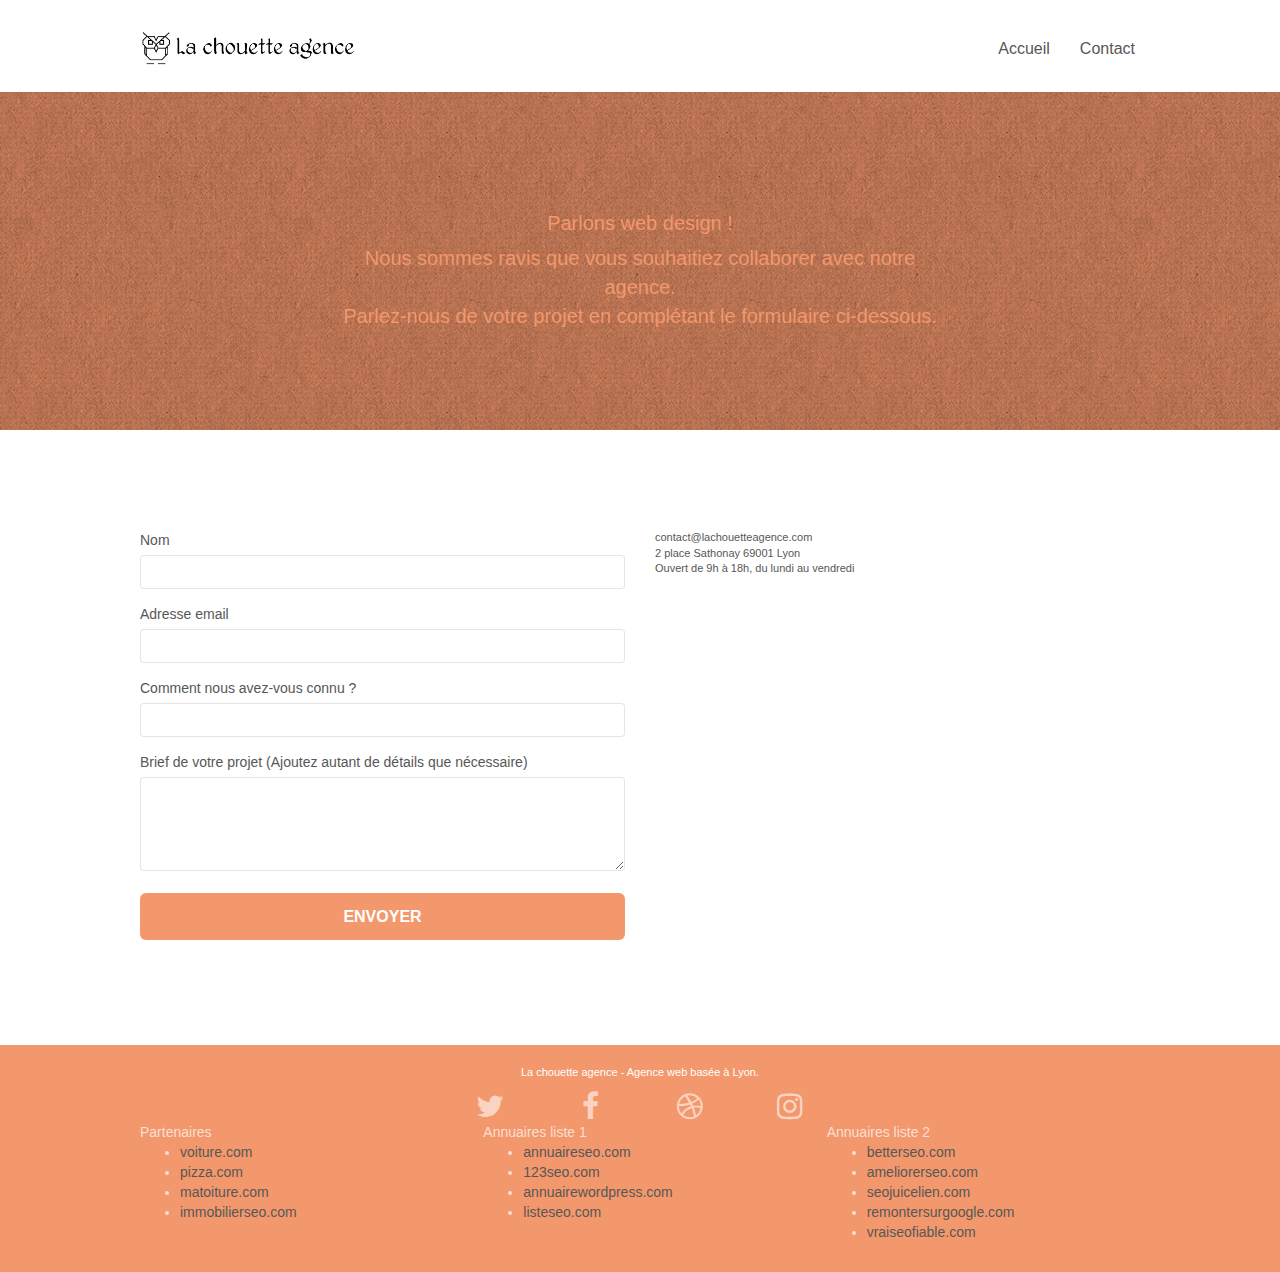
==== Contact.html @ 12263cb3 "Ajout aria label" ====
<!doctype html>
<html lang="Default">
<head>
    <meta charset="utf-8">
    <meta name="keywords" content="Entreprise webdesign à Lyon, stratégie web, web design, illustrations,responsive design, création site web, digital">
    <meta name="description" content="Entreprise webdesign et stratégie web basée à Lyon. Notre entreprise vous accompagne dans la mise en place de vos projets web design et vous aide à vous développer.">
    <meta name="viewport" content="width=device-width, initial-scale=1.0, viewport-fit=cover">
    <link rel="shortcut icon" type="image/png" href="favicon.jpg">
    
	<link rel="stylesheet" type="text/css" href="./css/bootstrap.css">
	<link rel="stylesheet" type="text/css" href="style.css">
	<link rel="stylesheet" type="text/css" href="./css/font-awesome.css">
	<link rel="stylesheet" type="text/css" href="./css/et-line.css">
	
    
	<script src="./js/jquery-2.1.0.js"></script>
	<script src="./js/bootstrap.js"></script>
	<script src="./js/blocs.js"></script>
	<script src="./js/jquery.touchSwipe.js" defer></script>
	<script src="./js/gmaps.js"></script>
    <title>Contact</title>

    
<!-- Analytics -->
 
<!-- Analytics END -->
    
</head>
<body>
<!-- Principal conteneur -->
<div class="page-container">
    
<!-- bloc-0 -->
<header>
<div class="bloc bgc-white l-bloc " id="bloc-0">
	<div class="container bloc-sm">
		<nav class="navbar row">
			<div class="navbar-header">
				<a class="navbar-brand" href="index.html"><img src="img/la-chouette-agence.png" alt="Entreprise webdesign à Lyon" height="40" /></a>
				<button id="nav-toggle" type="button" class="ui-navbar-toggle navbar-toggle" data-toggle="collapse" data-target=".navbar-1">
					<span class="sr-only">Toggle navigation</span><span class="icon-bar"></span><span class="icon-bar"></span><span class="icon-bar"></span>
				</button>
			</div>
			<div class="collapse navbar-collapse navbar-1 special-dropdown-nav">
				<ul class="site-navigation nav navbar-nav">
					<li>
						<a href="index.html">Accueil</a>
					</li>
					<li>
						<a href="contact.html">Contact</a>
					</li>
				</ul>
			</div>
		</nav>
	</div>
</div>
</header>
<!-- bloc-0 END -->

<!-- bloc-6  -->
<div class="bloc bg-dots-bg bg-repeat bgc-atomic-tangerine d-bloc bloc-bg-texture texture-paper" id="bloc-6">
	<div class="container bloc-lg">
		<div class="row">
			<div class="col-sm-12">
				<h1 class="text-center hero-bloc-text tc-white">
					Parlons web design !
				</h1>
				<p class="text-center mg-lg tc-white tight-width-whitespace">
					Nous sommes ravis que vous souhaitiez collaborer avec notre agence.<br>
					Parlez-nous de votre projet en complétant le formulaire ci-dessous.
				</p>
			</div>
		</div>
	</div>
</div>
<!-- bloc-6 END -->

<!-- bloc-7 -->
<main>
<div class="bloc bgc-white l-bloc" id="bloc-7">
	<div class="container bloc-lg">
		<div class="row">
			<div class="col-sm-6">
				<form id="form_1" novalidate success-msg="Your message has been sent." fail-msg="Sorry it seems that our mail server is not responding, Sorry for the inconvenience!">
					<div class="form-group">
						<label>
							Nom
						</label>
						<input id="name" class="form-control" required />
					</div>
					<div class="form-group">
						<label>
							Adresse email
						</label>
						<input id="email" class="form-control" type="email" required />
					</div>
					<div class="form-group">
						<label>
							Comment nous avez-vous connu ?
						</label>
						<input class="form-control" type="email" required id="input_504" />
					</div>
					<div class="form-group">
						<label>
							Brief de votre projet (Ajoutez autant de détails que nécessaire)<br>
						</label><textarea id="message" class="form-control" rows="4" cols="50" required></textarea>
					</div> 
					<button class="bloc-button btn btn-lg btn-block cta-hero btn-atomic-tangerine" type="submit">
						Envoyer
					</button>
				</form>
			</div>
			<div class="col-sm-6">
				<p>
					contact@lachouetteagence.com<br>2 place Sathonay 69001 Lyon<br>Ouvert de 9h à 18h, du lundi au vendredi<br>
				</p>
			</div>
		</div>
	</div>
</div>
</main>
<!-- bloc-7 END -->

<!-- ScrollToTop Button 
<a class="bloc-button btn btn-d scrollToTop" onclick="scrollToTarget('1')"><span class="fa fa-chevron-up"></span></a>
ScrollToTop Button END-->


<!-- Footer - bloc-8 -->
<footer>
	<div class="bloc bgc-atomic-tangerine d-bloc" id="bloc-8">
		<div class="container bloc-sm">
			<div class="row">
				<div class="col-sm-12">
					<p class="text-center white">
						La chouette agence - Agence web basée à Lyon.<br>
					</p>
					<div class="row row-no-gutters social">
						<div class="col-sm-3">
							<div class="text-center">
								<a class="social" href="https://twitter.com/login?lang=fr"><span class="fa fa-twitter icon-md"></span></a>
							</div>
						</div>
						<div class="col-sm-3">
							<div class="text-center">
								<a class="social" href="https://www.facebook.com/"><span class="fa fa-facebook icon-md"></span></a>
							</div>
						</div>
						<div class="col-sm-3">
							<div class="text-center">
								<a class="social" href="https://dribbble.com/"><span class="fa fa-dribbble icon-md"></span></a>
							</div>
						</div>
						<div class="col-sm-3">
							<div class="text-center">
								<a class="social" href="https://www.instagram.com/?hl=fr"><span class="fa fa-instagram icon-md"></span></a>
							</div>
						</div>
					</div>
					<div class="row">
						<div class="col-sm-4">
							Partenaires
								<ul>
									<li><a href="voiture.com">voiture.com</a></li>
									<li><a href="pizza.com">pizza.com</a></li>
									<li><a href="matoiture.com">matoiture.com</a></li>
									<li><a href="immobilierseo.com">immobilierseo.com</a></li>
								</ul>		
						</div>
						<div class="col-sm-4">
							Annuaires liste 1
							<ul>
								<li><a href="annuaireseo.com">annuaireseo.com</a></li>
								<li><a href="123seoture.com">123seo.com</a></li>
								<li><a href="annuairewordpress.com">annuairewordpress.com</a></li>
								<li><a href="listeseo.com">listeseo.com</a></li>
							</ul>
						</div>
						<div class="col-sm-4">
							Annuaires liste 2
							<ul>
								<li><a href="betterseo.com">betterseo.com</a></li>
								<li><a href="ameliorerseo.com">ameliorerseo.com</a></li>
								<li><a href="seojuicelien.com">seojuicelien.com</a></li>
								<li><a href="remontersurgoogle.com">remontersurgoogle.com</a></li>
								<li><a href="vraiseofiable.com">vraiseofiable.com</a></li>
							</ul>
						</div>
					</div>
				</div>
			</div>
		</div>
	</div>
</footer>
<!-- Footer - bloc-8 END -->

</div>
<!-- Principal conteneur END -->
    

</body>
</html>
---- style.css ----
body {
    margin: 0;
    padding: 0;
    background: #FFF;
    overflow-x: hidden;
    -webkit-font-smoothing: antialiased;
    -moz-osx-font-smoothing: grayscale;
}

a,
button {
    transition: all .3s ease-in-out;
    outline: none!important;
}

a:hover {
    text-decoration: none;
    cursor: pointer;
}

#page-loading-blocs-notifaction {
    position: fixed;
    top: 0;
    bottom: 0;
    width: 100%;
    z-index: 100000;
    background: #FFFFFF url("img/pageload-spinner.gif") no-repeat center center;
}

.bloc {
    width: 100%;
    clear: both;
    background: 50% 50% no-repeat;
    padding: 0 50px;
    -webkit-background-size: cover;
    -moz-background-size: cover;
    -o-background-size: cover;
    background-size: cover;
    position: relative;
}

.bloc .container {
    padding-left: 0;
    padding-right: 0;
}

.bloc-lg {
    padding: 100px 50px;
}

.bloc-md {
    padding: 50px;
}

.bloc-sm {
    padding: 20px 50px;
}

.bg-center,
.bg-l-edge,
.bg-r-edge,
.bg-t-edge,
.bg-b-edge,
.bg-tl-edge,
.bg-bl-edge,
.bg-tr-edge,
.bg-br-edge,
.bg-repeat {
    -webkit-background-size: auto!important;
    -moz-background-size: auto!important;
    -o-background-size: auto!important;
    background-size: auto!important;
}

.bg-repeat {
    background: repeat;
}

.bg-t-edge {
    background: top no-repeat;
}

.bloc-bg-texture::before {
    content: "";
    background-size: 2px 2px;
    position: absolute;
    top: 0;
    bottom: 0;
    left: 0;
    right: 0;
}

.texture-paper::before {
    background: url("img/texture-paper.png");
    background-size: 280px 280px;
}

.b-parallax {
    background-attachment: fixed;
}

.d-bloc {
    color: rgba(255, 255, 255, .7);
}

.d-bloc button:hover {
    color: rgba(255, 255, 255, .9);
}

.d-bloc .icon-round,
.d-bloc .icon-square,
.d-bloc .icon-rounded,
.d-bloc .icon-semi-rounded-a,
.d-bloc .icon-semi-rounded-b {
    border-color: rgba(255, 255, 255, .9);
}

.d-bloc .divider-h span {
    border-color: rgba(255, 255, 255, .2);
}

.d-bloc .a-btn,
.d-bloc .navbar a,
.d-bloc .navbar-brand,
.d-bloc a .icon-sm,
.d-bloc a .icon-md,
.d-bloc a .icon-lg,
.d-bloc a .icon-xl,
.d-bloc h1 a,
.d-bloc h2 a,
.d-bloc h3 a,
.d-bloc h4 a,
.d-bloc h5 a,
.d-bloc h6 a,
.d-bloc p a {
    color: rgba(255, 255, 255, .6);
}

.d-bloc .a-btn:hover,
.d-bloc .navbar a:hover,
.d-bloc .navbar-brand:hover,
.d-bloc a:hover .icon-sm,
.d-bloc a:hover .icon-md,
.d-bloc a:hover .icon-lg,
.d-bloc a:hover .icon-xl,
.d-bloc h1 a:hover,
.d-bloc h2 a:hover,
.d-bloc h3 a:hover,
.d-bloc h4 a:hover,
.d-bloc h5 a:hover,
.d-bloc h6 a:hover,
.d-bloc p a:hover {
    color: rgba(255, 255, 255, 1);
}

.d-bloc .navbar-toggle .icon-bar {
    background: rgba(255, 255, 255, 1);
}

.d-bloc .btn-wire,
.d-bloc .btn-wire:hover {
    color: rgba(255, 255, 255, 1);
    border-color: rgba(255, 255, 255, 1);
}

.d-bloc .panel {
    color: rgba(0, 0, 0, .5);
}

.d-bloc .panel button:hover {
    color: rgba(0, 0, 0, .7);
}

.d-bloc .panel icon {
    border-color: rgba(0, 0, 0, .7);
}

.d-bloc .panel .divider-h span {
    border-color: rgba(0, 0, 0, .1);
}

.d-bloc .panel .a-btn {
    color: rgba(0, 0, 0, .6);
}

.d-bloc .panel .a-btn:hover {
    color: rgba(0, 0, 0, 1);
}

.d-bloc .panel .btn-wire,
.d-bloc .panel .btn-wire:hover {
    color: rgba(0, 0, 0, .7);
    border-color: rgba(0, 0, 0, .3);
}

.d-bloc .panel,
.l-bloc {
    color: rgba(0, 0, 0, .5);
}

.d-bloc .panel button:hover,
.l-bloc button:hover {
    color: rgba(0, 0, 0, .7);
}

.l-bloc .icon-round,
.l-bloc .icon-square,
.l-bloc .icon-rounded,
.l-bloc .icon-semi-rounded-a,
.l-bloc .icon-semi-rounded-b {
    border-color: rgba(0, 0, 0, .7);
}

.d-bloc .panel .divider-h span,
.l-bloc .divider-h span {
    border-color: rgba(0, 0, 0, .1);
}

.d-bloc .panel .a-btn,
.l-bloc .a-btn,
.l-bloc .navbar a,
.l-bloc .navbar-brand,
.l-bloc a .icon-sm,
.l-bloc a .icon-md,
.l-bloc a .icon-lg,
.l-bloc a .icon-xl,
.l-bloc h1 a,
.l-bloc h2 a,
.l-bloc h3 a,
.l-bloc h4 a,
.l-bloc h5 a,
.l-bloc h6 a,
.l-bloc p a {
    color: rgba(0, 0, 0, .6);
}

.d-bloc .panel .a-btn:hover,
.l-bloc .a-btn:hover,
.l-bloc .navbar a:hover,
.l-bloc .navbar-brand:hover,
.l-bloc a:hover .icon-sm,
.l-bloc a:hover .icon-md,
.l-bloc a:hover .icon-lg,
.l-bloc a:hover .icon-xl,
.l-bloc h1 a:hover,
.l-bloc h2 a:hover,
.l-bloc h3 a:hover,
.l-bloc h4 a:hover,
.l-bloc h5 a:hover,
.l-bloc h6 a:hover,
.l-bloc p a:hover {
    color: rgba(0, 0, 0, 1);
}

.l-bloc .navbar-toggle .icon-bar {
    color: rgba(0, 0, 0, .6);
}

.d-bloc .panel .btn-wire,
.d-bloc .panel .btn-wire:hover,
.l-bloc .btn-wire,
.l-bloc .btn-wire:hover {
    color: rgba(0, 0, 0, .7);
    border-color: rgba(0, 0, 0, .3);
}

.voffset {
    margin-top: 30px;
}

.voffset-lg {
    margin-top: 80px;
}

.row-no-gutters {
    margin-right: 0;
    margin-left: 0;
}

.row.row-no-gutters > [class^="col-"],
.row.row-no-gutters > [class*=" col-"] {
    padding-right: 0;
    padding-left: 0;
}

#bloc-1-hero h1 {
    font-size: 32px;
}

.navbar {
    margin-bottom: 0;
    z-index: 1;
}

.navbar-brand {
    height: auto;
    padding: 3px 15px;
    font-size: 25px;
    font-weight: normal;
    font-weight: 600;
    line-height: 44px;
}

.navbar-brand img {
    max-height: 200px;
    margin: 0 5px 0 0;
    display: inline;
}

.navbar-brand img[src$=svg] {
    min-width: 100px;
}

.nav-center .navbar-brand img {
    margin: 0;
}

.navbar .nav {
    padding-top: 2px;
    margin-right: -16px;
    float: right;
    z-index: 1;
}

.nav > li {
    float: left;
    margin-top: 4px;
    font-size: 16px;
}

.navbar-nav .open .dropdown-menu > li > a {
    text-align: inherit;
}

.nav > li a:hover,
.nav > li a:focus {
    background: transparent;
}

.navbar-toggle {
    margin: 10px 10px 0 0;
    border: 0px;
}

.navbar-toggle:hover {
    background: transparent!important;
}

.navbar-toggle .icon-bar {
    background-color: rgba(0, 0, 0, .5);
    width: 26px;
}

.nav-invert .navbar .nav {
    float: left;
}

.nav-invert .navbar-header,
.nav-invert .navbar-brand {
    float: right;
    position: relative;
    z-index: 2;
}

.texte-img { /* texte avant les img portfolio*/
    font-size: 24px;
    padding-right: 25%;
    padding-left: 25%;
}
.texte-img1 {
    font-size: 23px;
    MARGIN-LEFT: 20%;
    width: 62%;
}
.texte-img2 { /* citation*/
    font-size: 25px;
    font-style: italic;
    font-weight: 400;


}
.reference {
    font-size: 17px;
    font-weight: 400;

}

@media (min-width: 768px) {
    .site-navigation {
        position: absolute;
        top: 50%;
        right: 20px;
        transform: translate(0, -50%);
        -webkit-transform: translateY(-50%);
    }
    .nav > li .dropdown-menu a,
    .nav > li .dropdown-menu a:hover {
        color: #484848;
    }
    .nav-invert .site-navigation {
        left: 0;
        right: 0;
    }
    .nav-center {
        text-align: center;
    }
    .nav-center .navbar-header {
        width: 100%;
    }
    .nav-center .navbar-header,
    .nav-center .navbar-brand,
    .nav-center .nav > li {
        float: none;
        display: inline-block;
    }
    .nav-center .site-navigation {
        position: relative;
        width: 100%;
        right: 0;
        margin-right: 0px;
        margin-top: 20px;
    }
    .nav-center.mini-nav .navbar-toggle {
        float: none;
        margin: 10px auto 0;
    }
}

.nav > li > .dropdown a {
    background: none!important;
    display: block;
    padding: 14px 15px;
}

nav .caret {
    margin: 0 5px;
}

.dropdown-menu .dropdown-menu {
    top: -8px;
    left: 100%;
}

.dropdown-menu .dropmenu-flow-right {
    top: 100%;
    left: 0;
    margin-left: -1px;
    border-top-left-radius: 0;
    border-top-right-radius: 0;
}

.dropdown-menu .dropdown span {
    border: 4px solid black;
    border-top-color: transparent;
    border-right-color: transparent;
    border-bottom-color: transparent;
    margin: 6px -5px 0 0!important;
    float: right;
}

.mg-md {
    margin-top: 10px;
    margin-bottom: 20px;
}

.mg-lg {
    margin-top: 10px;
    margin-bottom: 40px;
}

.btn {
    margin: 0 5px 5px 0;
}

.btn.pull-right {
    margin: 0 0 5px 5px;
}

.btn-d,
.btn-d:hover,
.btn-d:focus {
    color: #FFF;
    background: rgba(0, 0, 0, .3);
}

button {
    outline: none!important;
}

.btn-rd {
    border-radius: 40px;
}

.btn-clean {
    border: 1px solid rgba(0, 0, 0, .08);
    border-bottom-color: rgba(0, 0, 0, .1);
    text-shadow: 0 1px 0 rgba(0, 0, 1, .1);
    box-shadow: 0 1px 3px rgba(0, 0, 1, .25), inset 0 1px 0 0 rgba(255, 255, 255, .15);
}

.icon-md {
    font-size: 30px!important;
}

.icon-lg {
    font-size: 60px!important;
}

.sm-shadow {
    text-shadow: 0 1px 2px rgba(0, 0, 0, .3);
}

.panel-sq,
.panel-sq .panel-heading,
.panel-sq .panel-footer {
    border-radius: 0;
}

.panel-rd {
    border-radius: 30px;
}

.panel-rd .panel-heading {
    border-radius: 29px 29px 0 0;
}

.panel-rd .panel-footer {
    border-radius: 0 0 29px 29px;
}

.form-control {
    border-color: rgba(0, 0, 0, .1);
    box-shadow: none;
}

.scrollToTop {
    width: 40px;
    height: 40px;
    position: fixed;
    bottom: 20px;
    right: 20px;
    opacity: 0;
    z-index: 500;
    transition: all .3s ease-in-out;
}

.scrollToTop span {
    margin-top: 6px;
}

.showScrollTop {
    font-size: 14px;
    opacity: 1;
}

a[data-lightbox] {
    position: relative;
    display: block;
    text-align: center;
}

a[data-lightbox]:hover::before {
    content: "+";
    font-family: "HelveticaNeue-Light", "Helvetica Neue Light", "Helvetica Neue", Helvetica, Arial;
    font-size: 32px;
    width: 50px;
    height: 50px;
    margin-left: 43%;
    border-radius: 50%;
    background: rgba(0, 0, 0, .6);
    color: #FFF;
    font-weight: 100;
    z-index: 1;
    position: absolute;
    top: 50%;
    transform: translateY(-50%);
    -webkit-transform: translateY(-50%);
}

a[data-lightbox]:hover img {
    opacity: 0.6;
    -webkit-animation-fill-mode: none;
    animation-fill-mode: none;
}

#lightbox-modal {
    display: flex;
    align-items: center;
}

#lightbox-modal .modal-dialog {
    width: 46%; /* modif*/
    max-width: 900px;
    margin: 0 auto 0;
}

#lightbox-modal .modal-dialog img {
    max-height: 90vh;
    margin: 0 auto;
    width: 100%;
}

.lightbox-caption {
    padding: 20px;
    color: #FFF;
    background: rgba(0, 0, 0, .5);
    position: absolute;
    left: 15px;
    right: 15px;
    bottom: 5px;
}

.close-lightbox {
    color: #FFF;
    font-size: 30px;
    position: absolute;
    top: 20px;
    right: 20px;
    z-index: 20;
    background: rgba(0, 0, 0, .5);
    border: none;
    line-height: 30px;
    padding: 0 9px 5px;
    opacity: 0.3;
}

.close-lightbox:hover,
.next-lightbox:hover,
.prev-lightbox:hover {
    opacity: 1.0;
    color: #FFF;
}

.next-lightbox,
.prev-lightbox {
    font-size: 20px;
    color: rgba(255, 255, 255, .9);
    background: rgba(0, 0, 0, .5);
    transition: all .2s ease-in-out;
    position: absolute;
    top: 45%;
    z-index: 1;
    opacity: 0.4;
}

.next-lightbox {
    padding: 6px 8px 1px 13px;
    right: 25px;
}

.prev-lightbox {
    padding: 6px 13px 1px 10px;
    left: 25px;
}

.snapshot-lb .modal-body {
    padding-bottom: 45px;
}

.snapshot-lb .lightbox-caption {
    padding: 0;
    color: rgba(0, 0, 0, .5);
    background: none;
}

h1,
h2,
h3,
h4,
h5,
h6,
p,
label,
.btn,
a {
    font-family: "helvetica";
    font-weight: 400;
    color: #575757!important;
}

.container {
    max-width: 1000px;
}

.hero-bloc-text {
    font-size: 38px;
}

.hero-bloc-text-sub {
    font-size: 36px;
}

.statement-bloc-text {
    line-height: 26px;
    font-style: italic;
    font-size: 20px;
    text-align: center;
    font-weight: lighter;
    max-width: 520px;
    margin: auto auto auto auto;
}

p {
    font-size: 11px;
}

.tight-width-whitespace {
    max-width: 600px;
    margin: auto auto auto auto;
}

.h1 {
    font-size: 20px;
    font-family: "Open Sans";
}

.cta-hero {
    margin-top: 22px;
    color: #FFFFFF!important;
    text-transform: uppercase;
    padding: 12px 28px 12px 28px;
    font-size: 16px;
    font-weight: 700;
}

.social {
    max-width: 400px;
    margin: auto auto auto auto;
}

h2 {
    font-size: 22px;
    line-height: 1.4em;
}

h3 {
    font-size: 15px;
    text-transform: uppercase;
    font-weight: 700;
    color: #333333!important;
}

.med-width-whitespace {
    max-width: 800px;
    margin: auto auto auto auto;
    box-shadow: 0px 0px 0px #000000;
}

h1 {
    color: #333333!important;
}

h4 {
    color: #333333!important;
}

.icons {
    margin-bottom: 14px;
    margin-top: 24px;
}

.white {
    color: #FFFFFF!important;
}

.portfolio-thumb {
    margin-bottom: 24px;
}

.portfolio-row {
    margin-bottom: 44px;
    margin-top: 50px;
}

.avatar {
    box-shadow: 0px 4px 9px rgba(0, 0, 0, 0.3);
}

.black-background {
    background-color: rgba(165, 147, 99, 0.7);
    padding: 40px 40px 40px 40px;
}

.bold-link {
    font-weight: 900;
    text-decoration: underline!important;
}

.bgc-white {
    background-color: #FFFFFF;
}

.bgc-dark-slate-blue {
    background-color: #364577;
}

.bgc-atomic-tangerine {
    background-color: #F3976C;
}

.tc-white {
    color: #F3976C!important;
    font-size: 20px;

}

.btn-atomic-tangerine {
    background: #F3976C;
    color: #FFFFFF!important;
}

.btn-atomic-tangerine:hover {
    background: #c27956!important;
    color: #FFFFFF!important;
}

.ltc-white {
    color: #FFFFFF!important;
}

.ltc-white:hover {
    color: #cccccc!important;
}

.ltc-atomic-tangerine {
    color: #F3976C!important;
}

.ltc-atomic-tangerine:hover {
    color: #c27956!important;
}

.icon-dark-slate-blue {
    color: #364577!important;
    border-color: #364577!important;
}

.bg-dots-bg {
    background-image: url("img/dots-bg.png");
}

.bg-lines-h2-bg {
    background-image: url("img/lines-h2-bg.png");
}

.bg-banniere {
    background-image: url("img/la-chouette-agence-banniere.jpg");
}

.bg-presentation {
    background-image: url("img/image-de-presentation.jpg");
}

@media (max-width: 1024px) {
    .bloc {
        padding-left: 20px;
        padding-right: 20px;
    }
    .bloc.full-width-bloc,
    .bloc-tile-2.full-width-bloc .container,
    .bloc-tile-3.full-width-bloc .container,
    .bloc-tile-4.full-width-bloc .container {
        padding-left: 0;
        padding-right: 0;
    }
}
#lightbox-modal .modal-dialog {
    width: 41%;
}
#lightbox-modal .modal-dialog img {
    width: 100%;
}

@media (max-width: 992px) and (min-width: 768px) {
    .navbar .nav {
        max-width: 80%
    }
    .nav-center.navbar .nav {
        max-width: 100%
    }
}
#lightbox-modal .modal-dialog {
    width: 35%;
}

@media only screen and (min-device-width: 768px) and (max-device-width: 1024px) and (orientation: landscape) {
    .b-parallax {
        background-attachment: scroll;
    }
}
#lightbox-modal .modal-dialog {
    width: 51%;
}

@media only screen and (min-device-width: 1024px) and (max-device-width: 1366px) and (-webkit-min-device-pixel-ratio: 1.5) {
    .b-parallax {
        background-attachment: scroll;
    }
}
#lightbox-modal .modal-dialog {
    width: 50%;
}

@media (max-width: 991px) {
    .container {
        width: 100%;
    }
    .b-parallax {
        background-attachment: scroll;
    }
    .page-container,
    #hero-bloc {
        overflow-x: hidden;
        position: relative;
    }
    .bloc {
        padding-left: constant(safe-area-inset-left);
        padding-right: constant(safe-area-inset-right);
    }
    .bloc-group,
    .bloc-group .bloc {
        display: block;
        width: 100%;
    }
    .bloc-fill-screen .fill-bloc-top-edge,
    .bloc-fill-screen .fill-bloc-bottom-edge {
        padding: 0 20px;
        padding-left: constant(safe-area-inset-left);
        padding-right: constant(safe-area-inset-right);
    }
}

@media (max-width: 767px) {
    .page-container {
        overflow-x: hidden;
        position: relative;
    }
    h1,
    h2,
    h3,
    h4,
    h5,
    h6,
    p,
    #disqus_thread {
        padding-left: 10px!important;
        padding-right: 10px!important;
    }
    .b-parallax {
        background-attachment: scroll;
    }
    .navbar .nav {
        padding-top: 0;
        border-top: 1px solid rgba(0, 0, 0, .2);
        float: none!important;
    }
    .navbar.row {
        margin-left: 0;
        margin-right: 0;
    }
    .site-navigation {
        position: inherit;
        transform: none;
        -webkit-transform: none;
        -ms-transform: none;
    }
    .nav > li {
        margin-top: 0;
        border-bottom: 1px solid rgba(0, 0, 0, .1);
        background: rgba(0, 0, 0, .05);
        text-align: left;
        padding-left: 15px;
        width: 100%;
    }
    .nav > li:hover {
        background: rgba(0, 0, 0, .08);
    }
    .dropdown .dropdown a .caret {
        float: none;
        margin: 5px 0 0 10px!important;
        border: 4px solid black;
        border-bottom-color: transparent;
        border-right-color: transparent;
        border-left-color: transparent;
    }
    #hero-bloc .navbar .nav {
        background: rgba(0, 0, 0, .8);
    }
    #hero-bloc .navbar .nav a {
        color: rgba(255, 255, 255, .6);
    }
    .hero {
        padding: 50px 0;
    }
    .hero-nav {
        left: -1px;
        right: -1px;
    }
    .navbar-collapse {
        padding: 0;
        overflow-x: hidden;
        -webkit-box-shadow: none;
        box-shadow: none;
    }
    .navbar-brand img {
        max-height: 40px;
        width: auto;
    }
    .nav-invert .navbar-header {
        float: none;
        width: 100%;
    }
    .nav-invert .navbar-toggle {
        float: left;
        margin-left: 10px;
    }
    .bloc {
        padding-left: 0;
        padding-right: 0;
    }
    .bloc-xxl,
    .bloc-xl,
    .bloc-lg {
        padding: 40px 0;
    }
    .bloc-sm,
    .bloc-md {
        padding-left: 0;
        padding-right: 0;
    }
    .bloc-tile-2 .container,
    .bloc-tile-3 .container,
    .bloc-tile-4 .container,
    .bloc-fill-screen .fill-bloc-top-edge,
    .bloc-fill-screen .fill-bloc-bottom-edge {
        padding-left: 0;
        padding-right: 0;
    }
    .a-block {
        padding: 0 10px;
    }
    .btn-dwn {
        display: none;
    }
    .voffset {
        margin-top: 5px;
    }
    .voffset-md {
        margin-top: 20px;
    }
    .voffset-lg {
        margin-top: 30px;
    }
    form {
        padding: 5px;
    }
    .close-lightbox {
        display: inline-block;
    }
    .blocsapp-device-iphone5 {
        background-size: 216px 425px;
        padding-top: 60px;
        width: 216px;
        height: 425px;
    }
    .blocsapp-device-iphone5 img {
        width: 180px;
        height: 320px;
    }
}

@media (max-width: 400px) {
    .bloc {
        padding-left: 0;
        padding-right: 0;
    }
}
#lightbox-modal .modal-dialog {
    width: 80%;
}

@media (max-width: 767px) {
    .bloc-mob-center-text {
        text-align: center;
    }
}
#lightbox-modal .modal-dialog {
    width: 41%;
}
---- css/et-line.css ----
@font-face{font-family:et-line;src:url(../fonts/et-line.eot);src:url(../fonts/et-line.eot?#iefix) format('embedded-opentype'),url(../fonts/et-line.woff) format('woff'),url(../fonts/et-line.ttf) format('truetype'),url(../fonts/et-line.svg#et-line) format('svg');font-weight:400;font-style:normal}.et-icon-adjustments,.et-icon-alarmclock,.et-icon-anchor,.et-icon-aperture,.et-icon-attachment,.et-icon-bargraph,.et-icon-basket,.et-icon-beaker,.et-icon-bike,.et-icon-book-open,.et-icon-briefcase,.et-icon-browser,.et-icon-calendar,.et-icon-camera,.et-icon-caution,.et-icon-chat,.et-icon-circle-compass,.et-icon-clipboard,.et-icon-clock,.et-icon-cloud,.et-icon-compass,.et-icon-desktop,.et-icon-dial,.et-icon-document,.et-icon-documents,.et-icon-download,.et-icon-dribbble,.et-icon-edit,.et-icon-envelope,.et-icon-expand,.et-icon-facebook,.et-icon-flag,.et-icon-focus,.et-icon-gears,.et-icon-genius,.et-icon-gift,.et-icon-global,.et-icon-globe,.et-icon-googleplus,.et-icon-grid,.et-icon-happy,.et-icon-hazardous,.et-icon-heart,.et-icon-hotairballoon,.et-icon-hourglass,.et-icon-key,.et-icon-laptop,.et-icon-layers,.et-icon-lifesaver,.et-icon-lightbulb,.et-icon-linegraph,.et-icon-linkedin,.et-icon-lock,.et-icon-magnifying-glass,.et-icon-map,.et-icon-map-pin,.et-icon-megaphone,.et-icon-mic,.et-icon-mobile,.et-icon-newspaper,.et-icon-notebook,.et-icon-paintbrush,.et-icon-paperclip,.et-icon-pencil,.et-icon-phone,.et-icon-picture,.et-icon-pictures,.et-icon-piechart,.et-icon-presentation,.et-icon-pricetags,.et-icon-printer,.et-icon-profile-female,.et-icon-profile-male,.et-icon-puzzle,.et-icon-quote,.et-icon-recycle,.et-icon-refresh,.et-icon-ribbon,.et-icon-rss,.et-icon-sad,.et-icon-scissors,.et-icon-scope,.et-icon-search,.et-icon-shield,.et-icon-speedometer,.et-icon-strategy,.et-icon-streetsign,.et-icon-tablet,.et-icon-target,.et-icon-telescope,.et-icon-toolbox,.et-icon-tools,.et-icon-tools-2,.et-icon-trophy,.et-icon-tumblr,.et-icon-twitter,.et-icon-upload,.et-icon-video,.et-icon-wallet,.et-icon-wine{font-family:et-line;speak:none;font-style:normal;font-weight:400;font-variant:normal;text-transform:none;line-height:1;-webkit-font-smoothing:antialiased;-moz-osx-font-smoothing:grayscale;display:inline-block}.et-icon-mobile:before{content:"\e000"}.et-icon-laptop:before{content:"\e001"}.et-icon-desktop:before{content:"\e002"}.et-icon-tablet:before{content:"\e003"}.et-icon-phone:before{content:"\e004"}.et-icon-document:before{content:"\e005"}.et-icon-documents:before{content:"\e006"}.et-icon-search:before{content:"\e007"}.et-icon-clipboard:before{content:"\e008"}.et-icon-newspaper:before{content:"\e009"}.et-icon-notebook:before{content:"\e00a"}.et-icon-book-open:before{content:"\e00b"}.et-icon-browser:before{content:"\e00c"}.et-icon-calendar:before{content:"\e00d"}.et-icon-presentation:before{content:"\e00e"}.et-icon-picture:before{content:"\e00f"}.et-icon-pictures:before{content:"\e010"}.et-icon-video:before{content:"\e011"}.et-icon-camera:before{content:"\e012"}.et-icon-printer:before{content:"\e013"}.et-icon-toolbox:before{content:"\e014"}.et-icon-briefcase:before{content:"\e015"}.et-icon-wallet:before{content:"\e016"}.et-icon-gift:before{content:"\e017"}.et-icon-bargraph:before{content:"\e018"}.et-icon-grid:before{content:"\e019"}.et-icon-expand:before{content:"\e01a"}.et-icon-focus:before{content:"\e01b"}.et-icon-edit:before{content:"\e01c"}.et-icon-adjustments:before{content:"\e01d"}.et-icon-ribbon:before{content:"\e01e"}.et-icon-hourglass:before{content:"\e01f"}.et-icon-lock:before{content:"\e020"}.et-icon-megaphone:before{content:"\e021"}.et-icon-shield:before{content:"\e022"}.et-icon-trophy:before{content:"\e023"}.et-icon-flag:before{content:"\e024"}.et-icon-map:before{content:"\e025"}.et-icon-puzzle:before{content:"\e026"}.et-icon-basket:before{content:"\e027"}.et-icon-envelope:before{content:"\e028"}.et-icon-streetsign:before{content:"\e029"}.et-icon-telescope:before{content:"\e02a"}.et-icon-gears:before{content:"\e02b"}.et-icon-key:before{content:"\e02c"}.et-icon-paperclip:before{content:"\e02d"}.et-icon-attachment:before{content:"\e02e"}.et-icon-pricetags:before{content:"\e02f"}.et-icon-lightbulb:before{content:"\e030"}.et-icon-layers:before{content:"\e031"}.et-icon-pencil:before{content:"\e032"}.et-icon-tools:before{content:"\e033"}.et-icon-tools-2:before{content:"\e034"}.et-icon-scissors:before{content:"\e035"}.et-icon-paintbrush:before{content:"\e036"}.et-icon-magnifying-glass:before{content:"\e037"}.et-icon-circle-compass:before{content:"\e038"}.et-icon-linegraph:before{content:"\e039"}.et-icon-mic:before{content:"\e03a"}.et-icon-strategy:before{content:"\e03b"}.et-icon-beaker:before{content:"\e03c"}.et-icon-caution:before{content:"\e03d"}.et-icon-recycle:before{content:"\e03e"}.et-icon-anchor:before{content:"\e03f"}.et-icon-profile-male:before{content:"\e040"}.et-icon-profile-female:before{content:"\e041"}.et-icon-bike:before{content:"\e042"}.et-icon-wine:before{content:"\e043"}.et-icon-hotairballoon:before{content:"\e044"}.et-icon-globe:before{content:"\e045"}.et-icon-genius:before{content:"\e046"}.et-icon-map-pin:before{content:"\e047"}.et-icon-dial:before{content:"\e048"}.et-icon-chat:before{content:"\e049"}.et-icon-heart:before{content:"\e04a"}.et-icon-cloud:before{content:"\e04b"}.et-icon-upload:before{content:"\e04c"}.et-icon-download:before{content:"\e04d"}.et-icon-target:before{content:"\e04e"}.et-icon-hazardous:before{content:"\e04f"}.et-icon-piechart:before{content:"\e050"}.et-icon-speedometer:before{content:"\e051"}.et-icon-global:before{content:"\e052"}.et-icon-compass:before{content:"\e053"}.et-icon-lifesaver:before{content:"\e054"}.et-icon-clock:before{content:"\e055"}.et-icon-aperture:before{content:"\e056"}.et-icon-quote:before{content:"\e057"}.et-icon-scope:before{content:"\e058"}.et-icon-alarmclock:before{content:"\e059"}.et-icon-refresh:before{content:"\e05a"}.et-icon-happy:before{content:"\e05b"}.et-icon-sad:before{content:"\e05c"}.et-icon-facebook:before{content:"\e05d"}.et-icon-twitter:before{content:"\e05e"}.et-icon-googleplus:before{content:"\e05f"}.et-icon-rss:before{content:"\e060"}.et-icon-tumblr:before{content:"\e061"}.et-icon-linkedin:before{content:"\e062"}.et-icon-dribbble:before{content:"\e063"}
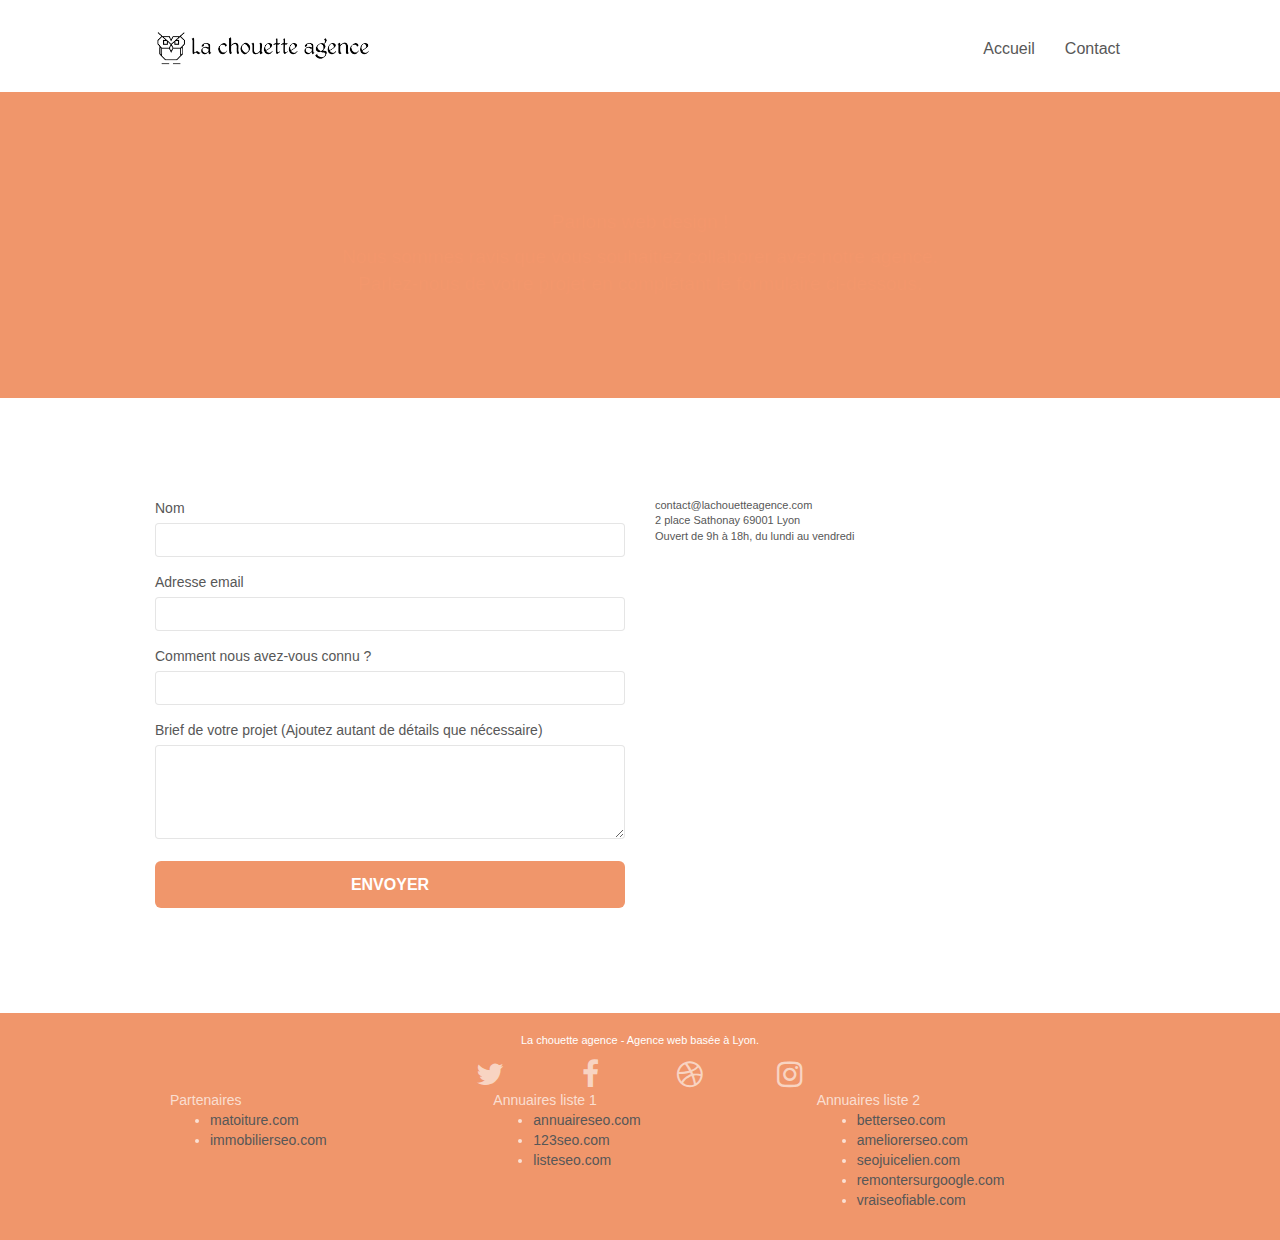
==== commit 0b78771b: "Retrait liens" ====
--- a/Contact.html
+++ b/Contact.html
@@ -161,8 +161,6 @@
 						<div class="col-sm-4">
 							Partenaires
 								<ul>
-									<li><a href="voiture.com">voiture.com</a></li>
-									<li><a href="pizza.com">pizza.com</a></li>
 									<li><a href="matoiture.com">matoiture.com</a></li>
 									<li><a href="immobilierseo.com">immobilierseo.com</a></li>
 								</ul>		
@@ -172,7 +170,6 @@
 							<ul>
 								<li><a href="annuaireseo.com">annuaireseo.com</a></li>
 								<li><a href="123seoture.com">123seo.com</a></li>
-								<li><a href="annuairewordpress.com">annuairewordpress.com</a></li>
 								<li><a href="listeseo.com">listeseo.com</a></li>
 							</ul>
 						</div>
--- a/style.css
+++ b/style.css
@@ -3,7 +3,7 @@
     padding: 0;
     background: #FFF;
     overflow-x: hidden;
-    -webkit-font-smoothing: antialiased;
+   /* -webkit-font-smoothing: antialiased;*/
     -moz-osx-font-smoothing: grayscale;
 }
 
@@ -90,10 +90,10 @@
     right: 0;
 }
 
-.texture-paper::before {
+/*.texture-paper::before {
     background: url("img/texture-paper.png");
     background-size: 280px 280px;
-}
+} */
 
 .b-parallax {
     background-attachment: fixed;
@@ -457,7 +457,15 @@
     margin: 6px -5px 0 0!important;
     float: right;
 }
-
+.title1 {
+    margin-top: 10px;
+    margin-bottom: 20px;
+    /* font-size: 17px; */
+    text-align: center;
+    font-size: 15px;
+    text-transform: uppercase;
+    font-weight: 700;
+}
 .mg-md {
     margin-top: 10px;
     margin-bottom: 20px;
@@ -565,7 +573,7 @@
     font-size: 32px;
     width: 50px;
     height: 50px;
-    margin-left: 43%;
+    margin-left: 26%;
     border-radius: 50%;
     background: rgba(0, 0, 0, .6);
     color: #FFF;
@@ -795,17 +803,17 @@
 }
 
 .bgc-atomic-tangerine {
-    background-color: #F3976C;
+    background-color: #f0966b;
 }
 
 .tc-white {
     color: #F3976C!important;
-    font-size: 20px;
+    font-size: 19px;
 
 }
 
 .btn-atomic-tangerine {
-    background: #F3976C;
+    background: #f0966b;
     color: #FFFFFF!important;
 }
 
@@ -835,13 +843,13 @@
     border-color: #364577!important;
 }
 
-.bg-dots-bg {
+/*.bg-dots-bg {
     background-image: url("img/dots-bg.png");
-}
-
-.bg-lines-h2-bg {
+} */
+
+/*.bg-lines-h2-bg {
     background-image: url("img/lines-h2-bg.png");
-}
+} */
 
 .bg-banniere {
     background-image: url("img/la-chouette-agence-banniere.jpg");
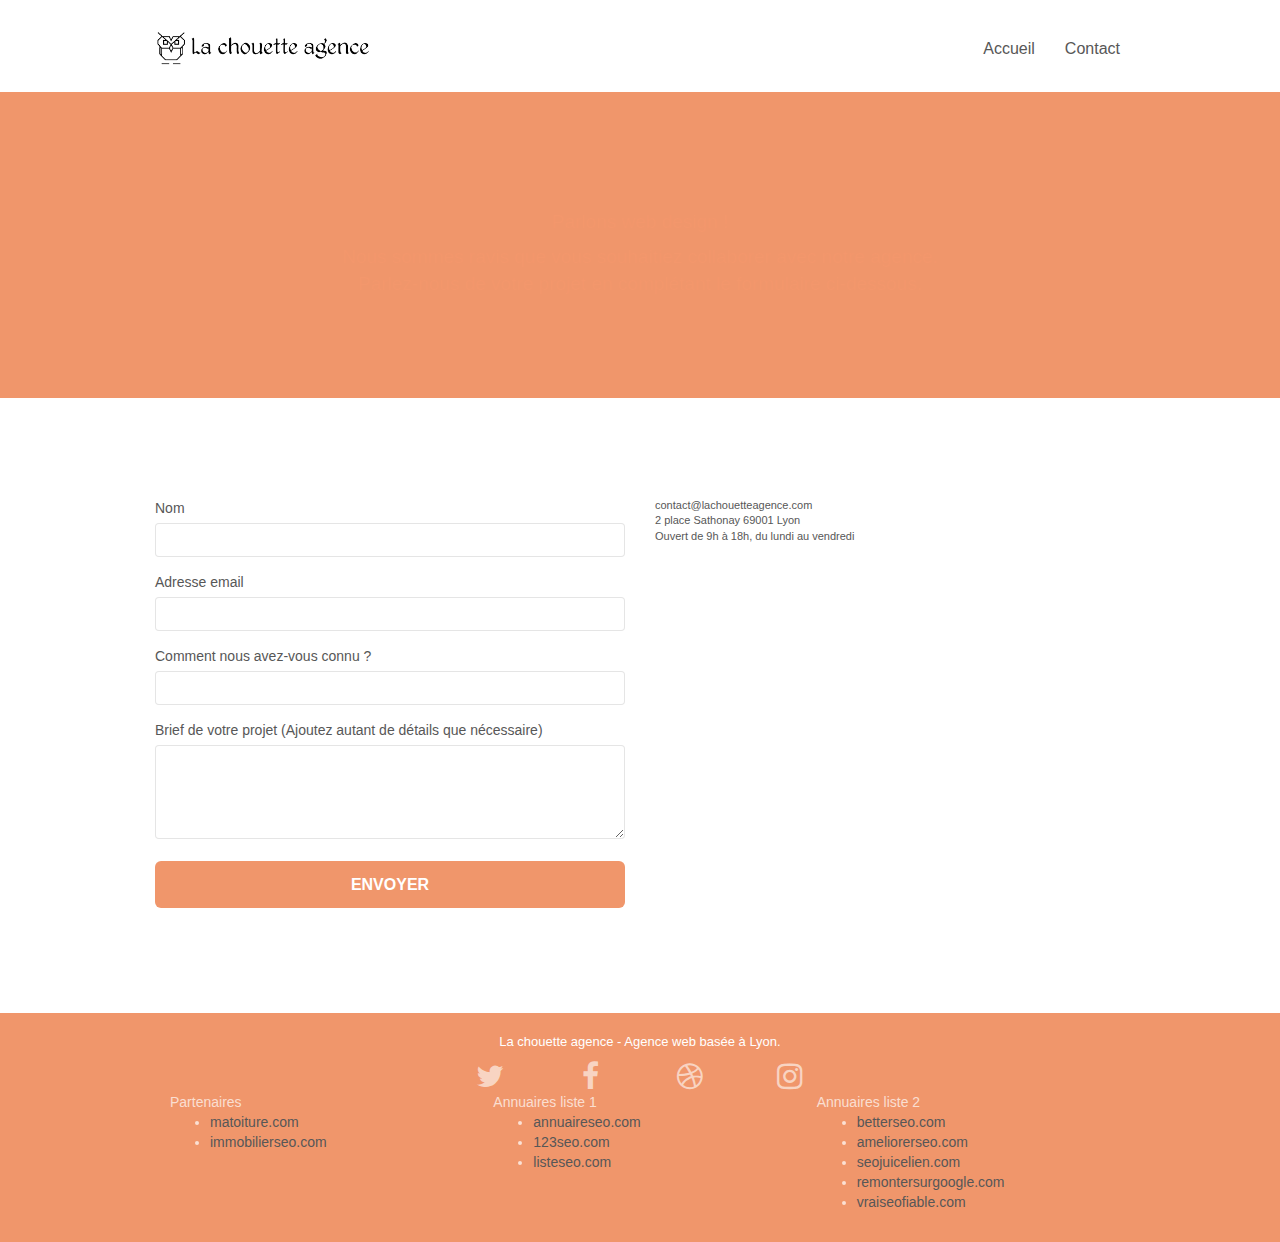
==== commit a342386d: "Modif titre footer" ====
--- a/Contact.html
+++ b/Contact.html
@@ -132,7 +132,7 @@
 		<div class="container bloc-sm">
 			<div class="row">
 				<div class="col-sm-12">
-					<p class="text-center white">
+					<p class="titre-footer">
 						La chouette agence - Agence web basée à Lyon.<br>
 					</p>
 					<div class="row row-no-gutters social">
--- a/style.css
+++ b/style.css
@@ -770,6 +770,13 @@
 .white {
     color: #FFFFFF!important;
 }
+.titre-footer {
+    color: #FFFFFF!important;
+    text-align: center;
+    padding-left: 10px!important;
+    padding-right: 10px!important;
+    font-size: 13px;
+}
 
 .portfolio-thumb {
     margin-bottom: 24px;
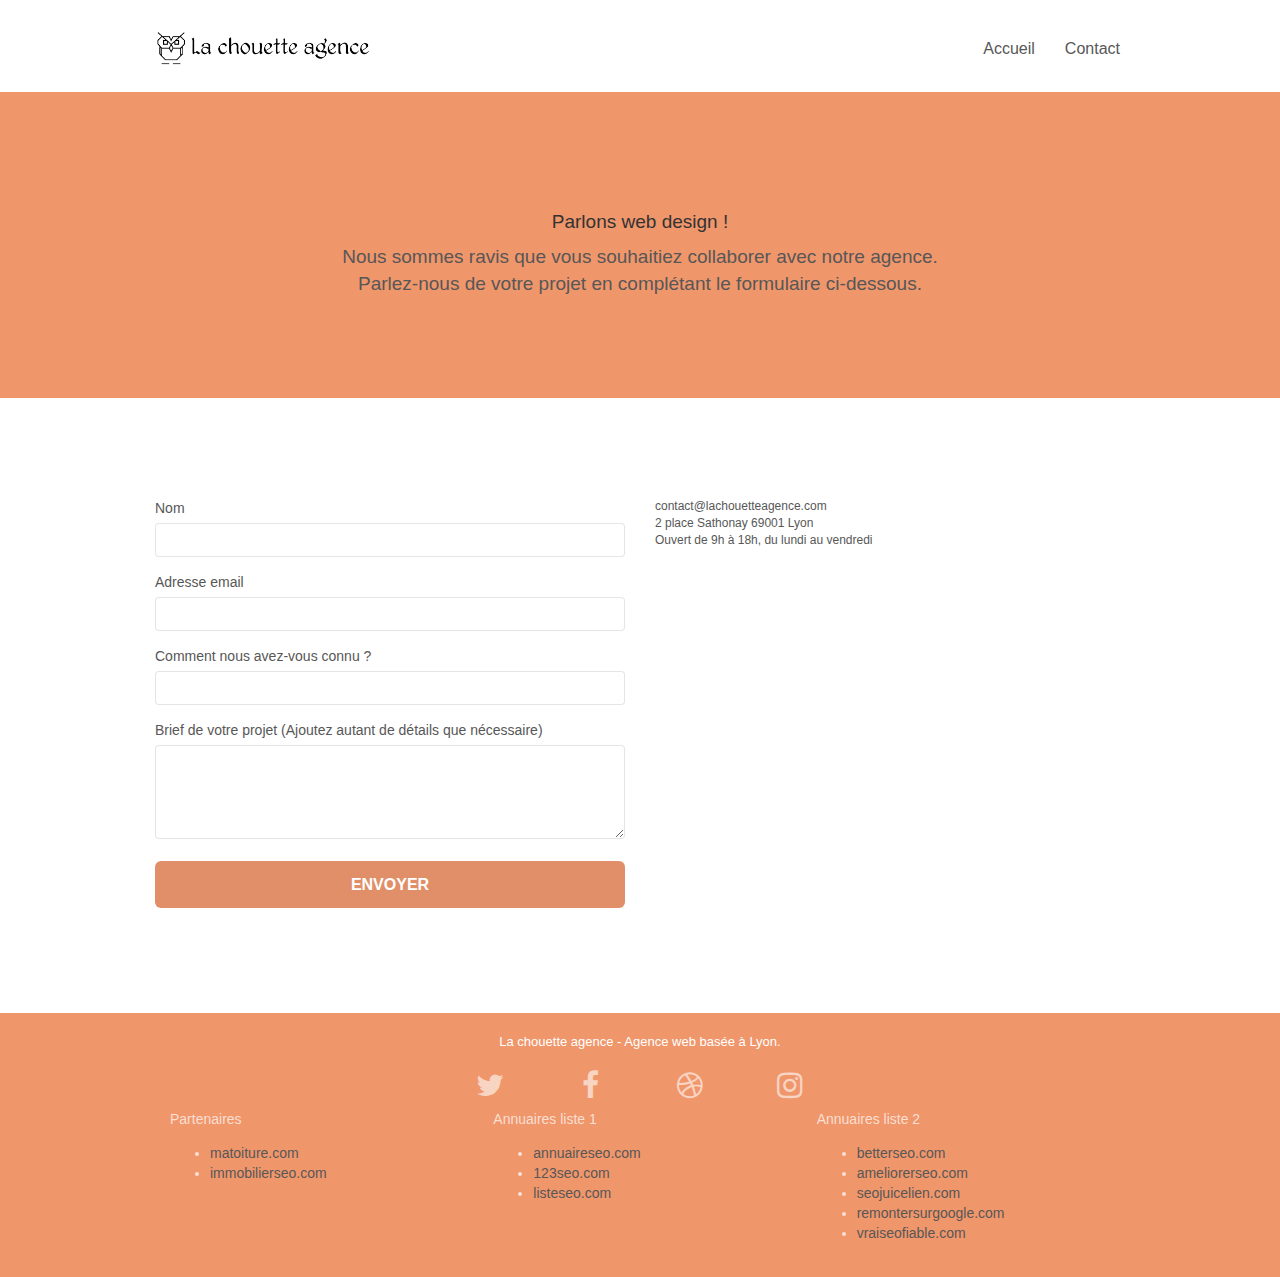
==== commit 37406617: "derniere modificaiton" ====
--- a/Contact.html
+++ b/Contact.html
@@ -62,10 +62,10 @@
 	<div class="container bloc-lg">
 		<div class="row">
 			<div class="col-sm-12">
-				<h1 class="text-center hero-bloc-text tc-white">
+				<h1 class="text-white">
 					Parlons web design !
 				</h1>
-				<p class="text-center mg-lg tc-white tight-width-whitespace">
+				<p class="text-white1">
 					Nous sommes ravis que vous souhaitiez collaborer avec notre agence.<br>
 					Parlez-nous de votre projet en complétant le formulaire ci-dessous.
 				</p>
--- a/style.css
+++ b/style.css
@@ -508,6 +508,7 @@
 
 .icon-md {
     font-size: 30px!important;
+    padding: 9px;
 }
 
 .icon-lg {
@@ -709,7 +710,7 @@
 }
 
 p {
-    font-size: 11px;
+    font-size: 12px;
 }
 
 .tight-width-whitespace {
@@ -818,9 +819,23 @@
     font-size: 19px;
 
 }
+.text-white {
+    color: #575757;
+    font-size: 19px;
+    text-align: center;
+
+}
+.text-white1 {
+    color: #575757;
+    font-size: 19px;
+    max-width: 600px;
+    margin: auto auto auto auto;
+    text-align: center;
+
+}
 
 .btn-atomic-tangerine {
-    background: #f0966b;
+    background: #e08f68;
     color: #FFFFFF!important;
 }
 
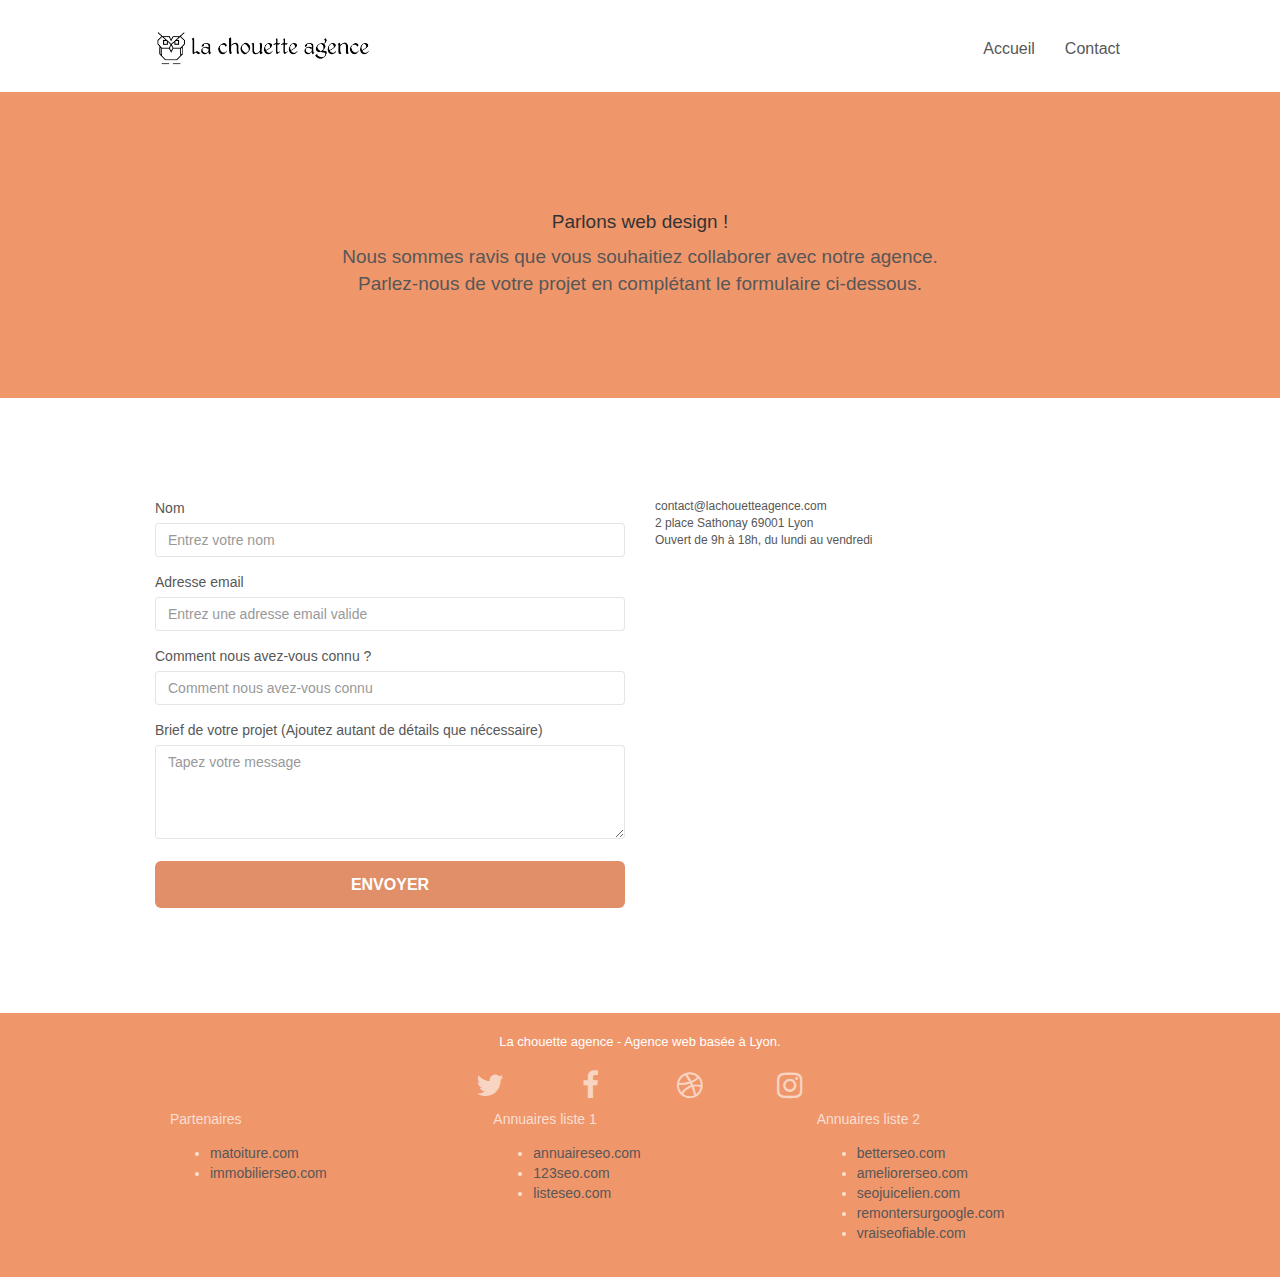
==== commit 3245f174: "Modif label page contact" ====
--- a/Contact.html
+++ b/Contact.html
@@ -83,27 +83,27 @@
 			<div class="col-sm-6">
 				<form id="form_1" novalidate success-msg="Your message has been sent." fail-msg="Sorry it seems that our mail server is not responding, Sorry for the inconvenience!">
 					<div class="form-group">
-						<label>
+						<label for="name">
 							Nom
 						</label>
-						<input id="name" class="form-control" required />
+						<input type="text" id="name" placeholder="Entrez votre nom" class="form-control" required />
 					</div>
 					<div class="form-group">
-						<label>
+						<label for="email">
 							Adresse email
 						</label>
-						<input id="email" class="form-control" type="email" required />
+						<input  id="email" class="form-control" type="email" placeholder="Entrez une adresse email valide" required />
 					</div>
 					<div class="form-group">
-						<label>
+						<label for="information">
 							Comment nous avez-vous connu ?
 						</label>
-						<input class="form-control" type="email" required id="input_504" />
+						<input class="form-control" type="text" placeholder="Comment nous avez-vous connu" required id="input_504" />
 					</div>
 					<div class="form-group">
-						<label>
+						<label for="message">
 							Brief de votre projet (Ajoutez autant de détails que nécessaire)<br>
-						</label><textarea id="message" class="form-control" rows="4" cols="50" required></textarea>
+						</label><textarea id="message" class="form-control" rows="4" cols="50" placeholder="Tapez votre message" required></textarea>
 					</div> 
 					<button class="bloc-button btn btn-lg btn-block cta-hero btn-atomic-tangerine" type="submit">
 						Envoyer
--- a/style.css
+++ b/style.css
@@ -10,7 +10,7 @@
 a,
 button {
     transition: all .3s ease-in-out;
-    outline: none!important;
+    outline: 2px!important;
 }
 
 a:hover {
@@ -492,7 +492,7 @@
 }
 
 button {
-    outline: none!important;
+    outline: 2px!important;
 }
 
 .btn-rd {
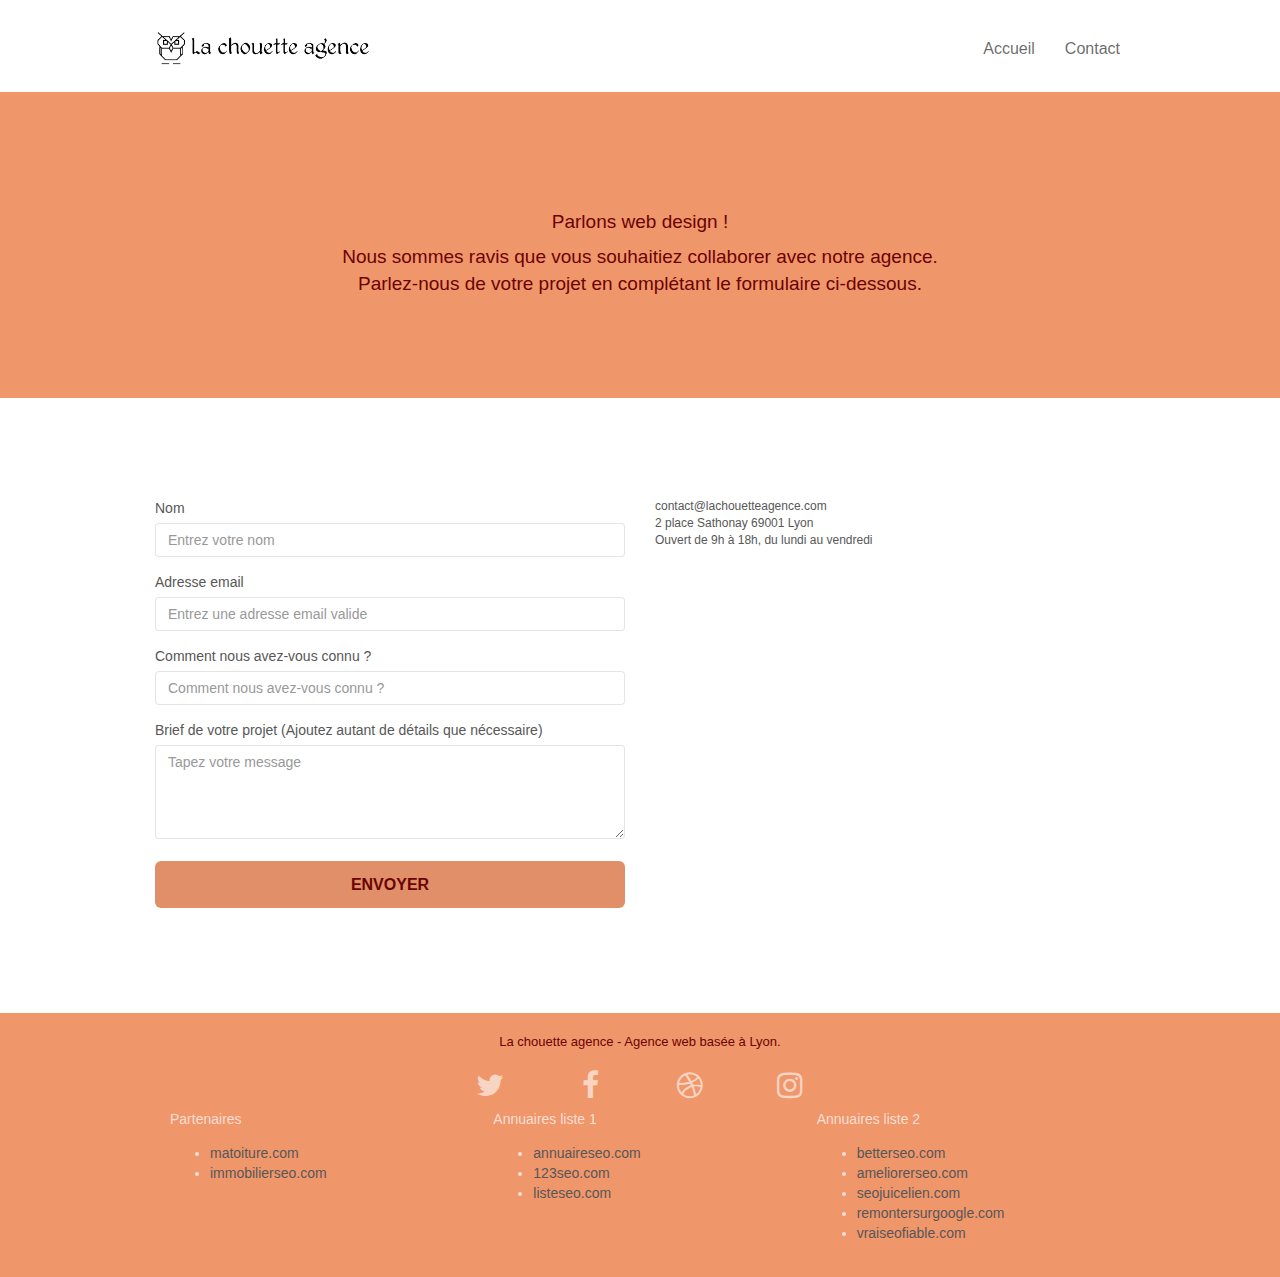
==== commit 840d6151: "Modif couleur" ====
--- a/Contact.html
+++ b/Contact.html
@@ -1,5 +1,5 @@
 <!doctype html>
-<html lang="Default">
+<html lang="fr">
 <head>
     <meta charset="utf-8">
     <meta name="keywords" content="Entreprise webdesign à Lyon, stratégie web, web design, illustrations,responsive design, création site web, digital">
@@ -81,7 +81,7 @@
 	<div class="container bloc-lg">
 		<div class="row">
 			<div class="col-sm-6">
-				<form id="form_1" novalidate success-msg="Your message has been sent." fail-msg="Sorry it seems that our mail server is not responding, Sorry for the inconvenience!">
+				<form action="includes/form_1.php"   id="form_1" novalidate>
 					<div class="form-group">
 						<label for="name">
 							Nom
@@ -98,7 +98,7 @@
 						<label for="information">
 							Comment nous avez-vous connu ?
 						</label>
-						<input class="form-control" type="text" placeholder="Comment nous avez-vous connu" required id="input_504" />
+						<input class="form-control" type="text" placeholder="Comment nous avez-vous connu ?" required id="information" />
 					</div>
 					<div class="form-group">
 						<label for="message">
@@ -138,22 +138,22 @@
 					<div class="row row-no-gutters social">
 						<div class="col-sm-3">
 							<div class="text-center">
-								<a class="social" href="https://twitter.com/login?lang=fr"><span class="fa fa-twitter icon-md"></span></a>
+								<a class="social" href="https://twitter.com/login?lang=fr" aria-label="twitter"><span class="fa fa-twitter icon-md"></span></a>
 							</div>
 						</div>
 						<div class="col-sm-3">
 							<div class="text-center">
-								<a class="social" href="https://www.facebook.com/"><span class="fa fa-facebook icon-md"></span></a>
+								<a class="social" href="https://www.facebook.com/" aria-label="facebook"><span class="fa fa-facebook icon-md"></span></a>
 							</div>
 						</div>
 						<div class="col-sm-3">
 							<div class="text-center">
-								<a class="social" href="https://dribbble.com/"><span class="fa fa-dribbble icon-md"></span></a>
+								<a class="social" href="https://dribbble.com/" aria-label="dribble"><span class="fa fa-dribbble icon-md"></span></a>
 							</div>
 						</div>
 						<div class="col-sm-3">
 							<div class="text-center">
-								<a class="social" href="https://www.instagram.com/?hl=fr"><span class="fa fa-instagram icon-md"></span></a>
+								<a class="social" href="https://www.instagram.com/?hl=fr" aria-label="instagram"><span class="fa fa-instagram icon-md"></span></a>
 							</div>
 						</div>
 					</div>
--- a/style.css
+++ b/style.css
@@ -684,7 +684,7 @@
 a {
     font-family: "helvetica";
     font-weight: 400;
-    color: #575757!important;
+    color: #575757;
 }
 
 .container {
@@ -725,7 +725,7 @@
 
 .cta-hero {
     margin-top: 22px;
-    color: #FFFFFF!important;
+    color: #6b0303!important;
     text-transform: uppercase;
     padding: 12px 28px 12px 28px;
     font-size: 16px;
@@ -756,11 +756,11 @@
 }
 
 h1 {
-    color: #333333!important;
+    color: #6b0303!important;
 }
 
 h4 {
-    color: #333333!important;
+    color: #6b0303!important;
 }
 
 .icons {
@@ -772,7 +772,7 @@
     color: #FFFFFF!important;
 }
 .titre-footer {
-    color: #FFFFFF!important;
+    color: #6b0303!important;
     text-align: center;
     padding-left: 10px!important;
     padding-right: 10px!important;
@@ -815,18 +815,18 @@
 }
 
 .tc-white {
-    color: #F3976C!important;
+    color: #6b0303!important;
     font-size: 19px;
 
 }
 .text-white {
-    color: #575757;
+    color: #6b0303;
     font-size: 19px;
     text-align: center;
 
 }
 .text-white1 {
-    color: #575757;
+    color: #6b0303;
     font-size: 19px;
     max-width: 600px;
     margin: auto auto auto auto;
@@ -836,7 +836,6 @@
 
 .btn-atomic-tangerine {
     background: #e08f68;
-    color: #FFFFFF!important;
 }
 
 .btn-atomic-tangerine:hover {
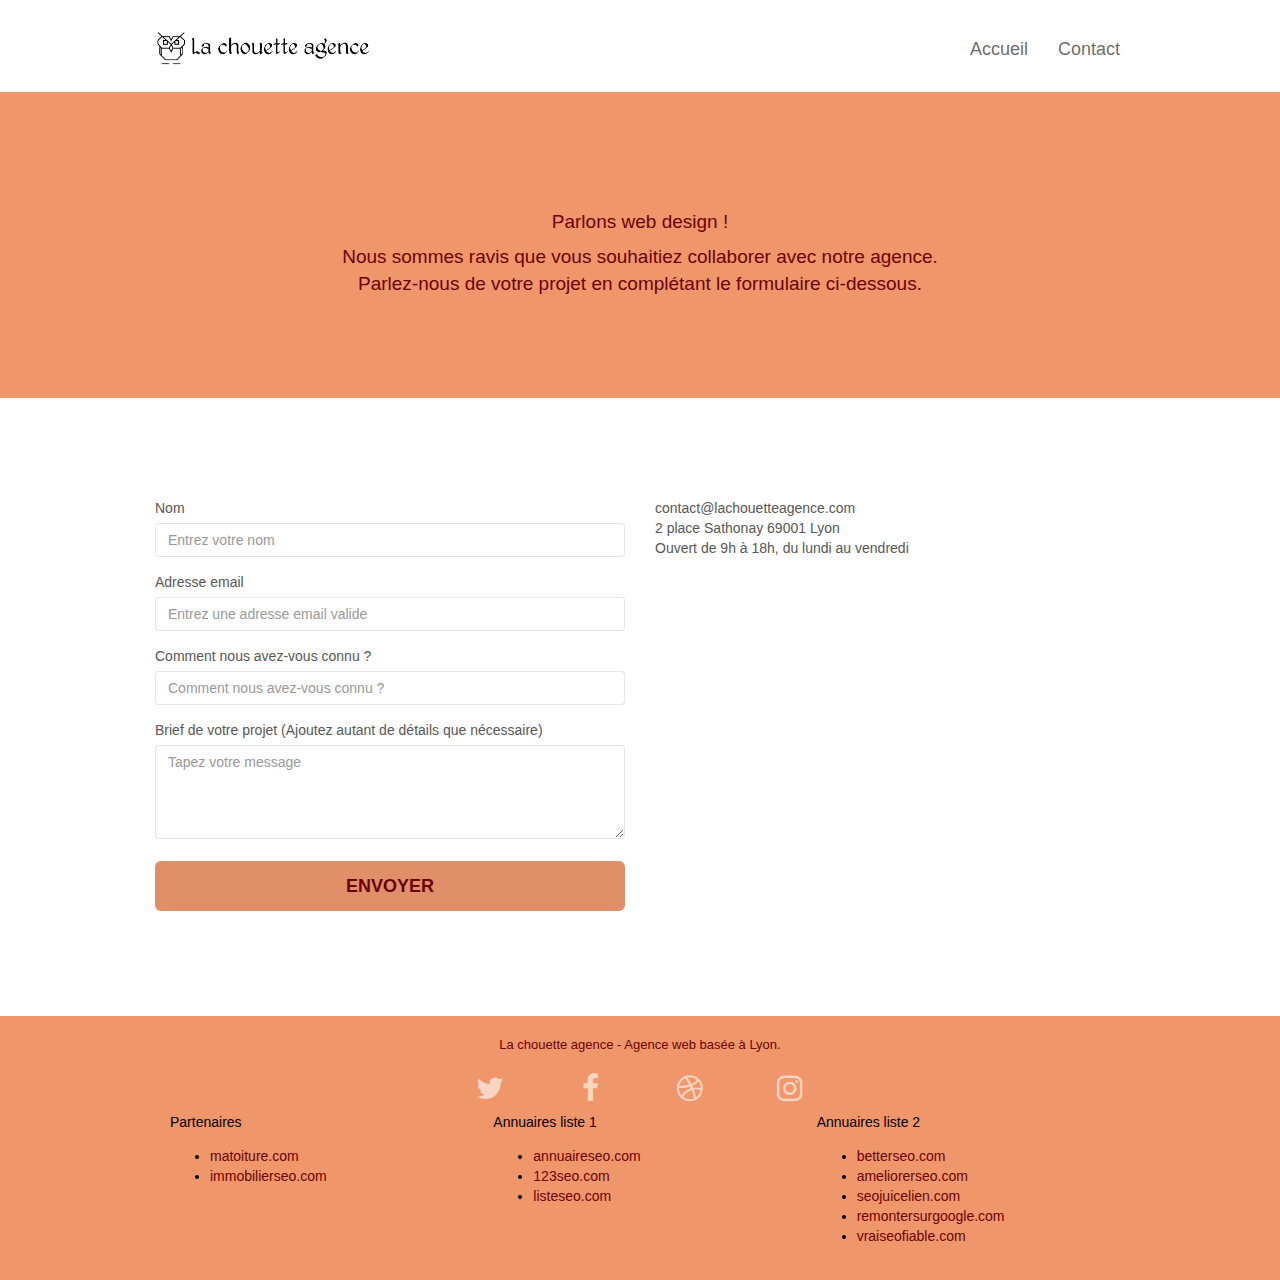
==== commit 0da2d313: "réduction taille des liens" ====
--- a/Contact.html
+++ b/Contact.html
@@ -138,22 +138,22 @@
 					<div class="row row-no-gutters social">
 						<div class="col-sm-3">
 							<div class="text-center">
-								<a class="social" href="https://twitter.com/login?lang=fr" aria-label="twitter"><span class="fa fa-twitter icon-md"></span></a>
+								<a class="social" href="https://twitter.com" aria-label="twitter"><span class="fa fa-twitter icon-md"></span></a>
 							</div>
 						</div>
 						<div class="col-sm-3">
 							<div class="text-center">
-								<a class="social" href="https://www.facebook.com/" aria-label="facebook"><span class="fa fa-facebook icon-md"></span></a>
+								<a class="social" href="https://www.facebook" aria-label="facebook"><span class="fa fa-facebook icon-md"></span></a>
 							</div>
 						</div>
 						<div class="col-sm-3">
 							<div class="text-center">
-								<a class="social" href="https://dribbble.com/" aria-label="dribble"><span class="fa fa-dribbble icon-md"></span></a>
+								<a class="social" href="https://dribbble" aria-label="dribble"><span class="fa fa-dribbble icon-md"></span></a>
 							</div>
 						</div>
 						<div class="col-sm-3">
 							<div class="text-center">
-								<a class="social" href="https://www.instagram.com/?hl=fr" aria-label="instagram"><span class="fa fa-instagram icon-md"></span></a>
+								<a class="social" href="https://www.instagram" aria-label="instagram"><span class="fa fa-instagram icon-md"></span></a>
 							</div>
 						</div>
 					</div>
--- a/style.css
+++ b/style.css
@@ -100,7 +100,7 @@
 }
 
 .d-bloc {
-    color: rgba(255, 255, 255, .7);
+    color: black;
 }
 
 .d-bloc button:hover {
@@ -325,7 +325,7 @@
 .nav > li {
     float: left;
     margin-top: 4px;
-    font-size: 16px;
+    font-size: 18px;
 }
 
 .navbar-nav .open .dropdown-menu > li > a {
@@ -380,7 +380,7 @@
 
 }
 .reference {
-    font-size: 17px;
+    font-size: 18px;
     font-weight: 400;
 
 }
@@ -462,7 +462,7 @@
     margin-bottom: 20px;
     /* font-size: 17px; */
     text-align: center;
-    font-size: 15px;
+    font-size: 14px;
     text-transform: uppercase;
     font-weight: 700;
 }
@@ -686,7 +686,9 @@
     font-weight: 400;
     color: #575757;
 }
-
+.col-sm-4 a {
+    color: #6b0303!important;
+}
 .container {
     max-width: 1000px;
 }
@@ -710,7 +712,7 @@
 }
 
 p {
-    font-size: 12px;
+    font-size: 14px;
 }
 
 .tight-width-whitespace {
@@ -728,7 +730,7 @@
     color: #6b0303!important;
     text-transform: uppercase;
     padding: 12px 28px 12px 28px;
-    font-size: 16px;
+    font-size: 18px;
     font-weight: 700;
 }
 
@@ -815,8 +817,8 @@
 }
 
 .tc-white {
-    color: #6b0303!important;
-    font-size: 19px;
+    color: #f7f107!important;
+    font-size: 26px;
 
 }
 .text-white {
